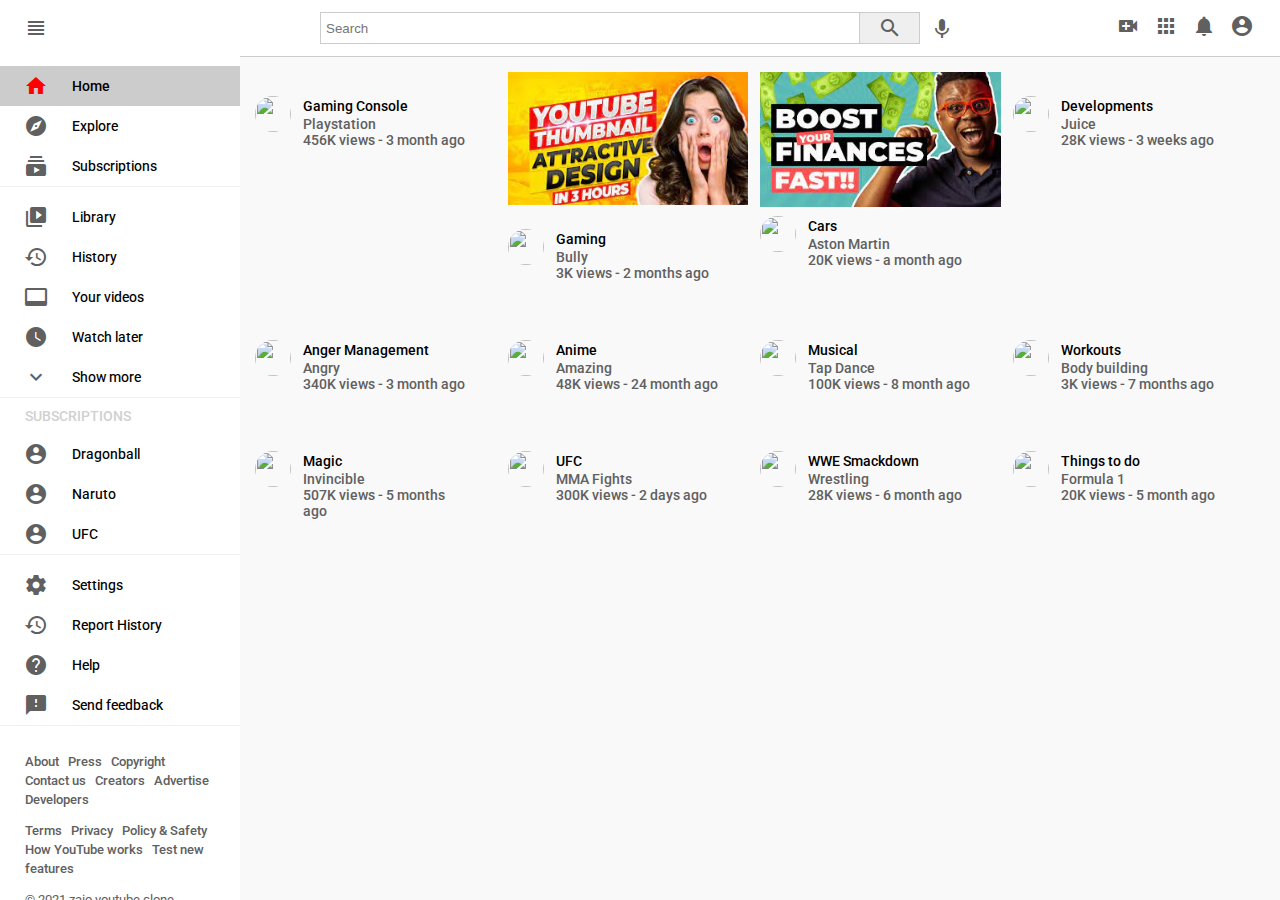
==== Youtube.clone/index.html @ 23f1da9a "Initial commit of all files to the repository" ====
<!DOCTYPE html>
<html lang="en">

<head>
    <meta charset="UTF-8">
    <meta http-equiv="X-UA-Compatible" content="IE=edge">
    <meta name="viewport" content="width=device-width, initial-scale=1.0">
   
   
    <link href="https://fonts.googleapis.com/icon?family=Material+Icons" rel="stylesheet">
    <link rel="stylesheet" href="style.css">
    <title>Youtube</title>
</head>

<body>
    <div class="navbar">
        <div class="logo">
            <i class="material-icons">view_headline</i>
            <img src="https://www.gstatic.com/youtube/img/branding/youtubelogo/svg/youtubelogo.svg"
            alt=""> 
        </div>
        <div class="searchbar">
            <form class="search">
                <input type="text" placeholder="Search">
                    <button><i class="material-icons">search</i></button>
            </form>
                <i class="material-icons">keyboard_voice</i>
        </div>
        <div class="navigation-icons">
            <i class="material-icons">video_call</i>
            <i class="material-icons">apps</i>
            <i class="material-icons">notifications</i>
            <i class="material-icons">account_circle</i>
        </div>
    </div>
    <div class="mainbody">
        <div class="categories">
            <div class="category-section">
                <span class="category active">
                <i class="material-icons">home</i>
                Home
                </span>
                <span class="category">
                    <i class="material-icons">explore</i>
                    Explore
                    </span>
                <span class="category">
                    <i class="material-icons">subscriptions</i>
                    Subscriptions
                    </span>
            </div>
            <div class="category-section">
                <span class="category">
                    <i class="material-icons">video_library</i>
                    Library
                    </span>  
                <span class="category">
                    <i class="material-icons">history</i>
                    History
                    </span>
                <span class="category">
                    <i class="material-icons">video_label</i>
                    Your videos
                    </span>
                <span class="category">
                    <i class="material-icons">watch_later</i>
                    Watch later
                    </span>
                <span class="category">
                    <i class="material-icons">expand_more</i>
                    Show more
                </span>
            </div>
            <div class="category-section">
                <p class="category_heading">SUBSCRIPTIONS</p>
            <span class="category">
                <i class="material-icons">account_circle</i>
                Dragonball
                </span>
            <span class="category">
                <i class="material-icons">account_circle</i>
                Naruto
                </span> 
                <span class="category">
                    <i class="material-icons">account_circle</i>
                    UFC
                    </span> 
                </div>
                <div class="category-section">
                    <span class="category">
                        <i class="material-icons">settings</i>
                        Settings
                    </span>
                    <span class="category">
                        <i class="material-icons">history</i>
                        Report History
                    </span>
                    <span class="category">
                        <i class="material-icons">help</i>
                        Help
                    </span>
                    <span class="category">
                        <i class="material-icons">feedback</i>
                        Send feedback
                </div>
                <div class="categories-footer">
                    <div class="footer-section">
                        <span>About</span>
                        <span>Press</span>
                        <span>Copyright</span>
                        <span>Contact us</span>
                        <span>Creators</span>
                        <span>Advertise</span>
                        <span>Developers</span>
                     </div>
                    <div class="footer-section">
                    <span>Terms</span>
                    <span>Privacy</span>
                    <span>Policy & Safety</span>
                    <span>How YouTube works</span>
                    <span>Test new features</span> 
                    </div>
                    <span class="copyright">
                        © 2021 zaio youtube clone
                    </span>
                </div>
            </div>
            <div class="videos">
                <div class="video-grid">
                    <div class="video">
                        <div class="thumbnail">
                           <img src="https://encrypted-tbn0.gstatic.com/images?q=tbn:ANd9GcQny7QVBPD52-ru3wW8VSS20rUZ2AtqcgIijw&usqp=CAU"
                           alt="">
                        </div>
                            <div class="details">
                                <div class="profile">
                                    <img src="https://yt3.ggpht.com/ytc/AMLnZu9jLxc8AIkW6CTAEUoGYWmK0hDL-hkIBAqdxomYGw=s68-c-k-c0x00ffffff-no-rj" 
                                    alt="">
                                    </div>
                                    <div class="video-details">
                                        <p>Gaming Console</p>
                                        <div class="posted-by">
                                            <span>Playstation</span>
                                            <div class="views-date">
                                                <span>456K views</span>
                                                <span>-</span>
                                                <span>3 month ago</span>
                                            </div>     
                                       </div>
                                    </div>
                                    
                                </div> 
                            </div>

<div class="video">
    <div class="thumbnail">
      <img src="[data-uri]"Z
        alt="">
        </div>
        <div class="details">
          <div class="profile">
            <img src="https://yt3.ggpht.com/ytc/AMLnZu_c8DlVdS7r-lPo6aLTiOF7qiu3d4cINIHskSLPew=s68-c-k-c0x00ffffff-no-rj"
            alt="">
            </div>
                <div class="video-details">
                    <p>Gaming</p>
                    <div class="posted-by">
                        <span>Bully</span>
                        <div class="views-date">
                            <span>3K views</span>
                            <span>-</span>
                            <span>2 months ago</span>
                        </div>     
                   </div>
                </div>

            </div>
        </div>

        <div class="video">
            <div class="thumbnail">
                <img src="[data-uri]""
                       alt="">
                    </div>
                        <div class="details">
                            <div class="profile">
                        <img src="https://yt3.ggpht.com/ytc/AMLnZu9T7sy0F30VOFGDlFhMXKk6kv1Iva0JX3-E5PUi=s68-c-k-c0x00ffffff-no-rj"
                    alt="">            
                    </div>
                    <div class="video-details">
                        <p>Cars</p>
                        <div class="posted-by">
                            <span>Aston Martin</span>
                            <div class="views-date">
                                <span>20K views</span>
                                <span>-</span>
                                <span>a month ago</span>
                            </div>     
                       </div>
                    </div>

             </div>
        </div>
        
        <div class="video">
            <div class="thumbnail">
                <img src="https://encrypted-tbn0.gstatic.com/images?q=tbn:ANd9GcQOePNWT93vwpHCtezIGfxwV3MdNZIoqKa-fg&usqp=CAU"
                       alt="">
                    </div>
                        <div class="details">
                            <div class="profile">
                                <img src="https://yt3.ggpht.com/WbyuGvzsSGYLJEAQH16Rpyj3tdYxGQIvAyGnoiy_3IfnOnWuN_pkj1NT7xtfoL_lcgImkJR2=s68-c-k-c0x00ffffff-no-rj" 
                                alt="">
                            </div>
                            <div class="video-details">
                                <p>Developments</p>
                                <div class="posted-by">
                                    <span>Juice</span>
                                    <div class="views-date">
                                        <span>28K views</span>
                                        <span>-</span>
                                        <span>3 weeks ago</span>
                                        </div>  
                                      </div>  
                                   </div>

                                 </div>
                            </div>                                                                                                      
                <div class="video">
                    <div class="thumbnail">
                       <img src="https://encrypted-tbn0.gstatic.com/images?q=tbn:ANd9GcS4xJgY_y1rvrQI3A7jwzpxp4cpK-JYBiiH-g&usqp=CAU"
                       alt="">
                    </div>
                        <div class="details">
                            <div class="profile">
                                <img src="https://yt3.ggpht.com/Yu1pSPsyGYFOXcu3goWYILuonZli-zuFIOdfbWdRDSNTyLs60xU6_aTRCT5-12V0ysn08eCToZc=s68-c-k-c0x00ffffff-no-rj"" 
                                alt="">
                                </div>
                                <div class="video-details">
                                    <p>Anger Management</p>
                                    <div class="posted-by">
                                        <span>Angry</span>
                                        <div class="views-date">
                                            <span>340K views</span>
                                            <span>-</span>
                                            <span>3 month ago</span>
                                        </div> 
                                    </div>
                                </div>
                        </div>
                    </div>
                    <div class="video">
                        <div class="thumbnail">
                           <img src="https://encrypted-tbn0.gstatic.com/images?q=tbn:ANd9GcTgfMrJjSt-Ql0n72i3q0xnQ307q7sT2nQNdw&usqp=CAU"
                           alt="">
                        </div>
                            <div class="details">
                                <div class="profile">
                                    <img src="https://yt3.ggpht.com/gn8Q53AG2HaS1cv7qFiNyPfM9foiKqV3n_UstRRxFoIVIKSyEx5bA1uxpFxEFHjAE7NGwytF=s68-c-k-c0x00ffffff-no-rj" 
                                    alt="">
                                    </div>
                                    <div class="video-details">
                                        <p>Anime</p>
                                        <div class="posted-by">
                                            <span>Amazing</span>
                                            <div class="views-date">
                                                <span>48K views</span>
                                                <span>-</span>
                                                <span>24 month ago</span>
                                            </div>
                                        </div>
                                    </div>

                            </div>
                        </div>
                            <div class="video">
                                <div class="thumbnail">
                                   <img src="https://encrypted-tbn0.gstatic.com/images?q=tbn:ANd9GcT4kKIRuozrs4gbtwkXEgIgAl0PN3yQPeToHA&usqp=CAU"
                                   alt="">
                                </div>
                                    <div class="details">
                                        <div class="profile">
                                            <img src="https://yt3.ggpht.com/ytc/AMLnZu8RxfZrkWJfczCKo9OulHa9pZacAtdp0N7sQfZB=s68-c-k-c0x00ffffff-no-rj" 
                                            alt="">
                                            </div>
                                            <div class="video-details">
                                                <p>Musical</p>
                                                <div class="posted-by">
                                                    <span>Tap Dance</span>
                                                    <div class="views-date">
                                                        <span>100K views</span>
                                                        <span>-</span>
                                                        <span>8 month ago</span>
                                                    </div>
                                                </div>
                                            </div>

                                    </div>
                            </div>
                            <div class="video">
                                <div class="thumbnail">
                                   <img src="https://encrypted-tbn0.gstatic.com/images?q=tbn:ANd9GcSKrWABGjypTQHzc2uU_3kOega3kjN_M8kOlw&usqp=CAU"
                                   alt="">
                                </div>
                                    <div class="details">
                                        <div class="profile">
                                            <img src="https://yt3.ggpht.com/ytc/AMLnZu909ZHYVxyYZCWYRl7Cb6hMFZhUugATslqNKFt5=s68-c-k-c0x00ffffff-no-rj"
                                            alt="">
                                            </div>
                                            <div class="video-details">
                                                <p>Workouts</p>
                                                <div class="posted-by">
                                                    <span>Body building</span>
                                                    <div class="views-date">
                                                        <span>3K views</span>
                                                        <span>-</span>
                                                        <span>7 months ago</span>
                                                    </div>
                                                </div>
                                            </div>

                                    </div>
                            </div>
                            <div class="video">
                                <div class="thumbnail">
                                   <img src="https://encrypted-tbn0.gstatic.com/images?q=tbn:ANd9GcQ0XTbVrZMLGmD10TYwaBww-5p5p_gfINeO3Q&usqp=CAU"
                                   alt="">
                                </div>
                                    <div class="details">
                                        <div class="profile">
                                            <img src="https://yt3.ggpht.com/ytc/AMLnZu-_U37JFXcaPeKzclbfPvU3ERp21QadXdnaRa9OXg=s68-c-k-c0x00ffffff-no-rj"
                                            alt="">
                                            </div>
                                            <div class="video-details">
                                                <p>Magic</p>
                                                <div class="posted-by">
                                                    <span>Invincible</span>
                                                    <div class="views-date">
                                                        <span>507K views</span>
                                                        <span>-</span>
                                                        <span>5 months ago</span>
                                                    </div>
                                                </div>
                                            </div>

                                    </div>
                            </div>
                            <div class="video">
                                <div class="thumbnail">
                                   <img src="https://encrypted-tbn0.gstatic.com/images?q=tbn:ANd9GcQrSuuN3YJMMh3neOJM0UcAZp68QfWTGuZSKA&usqp=CAU"
                                   alt="">
                                </div>
                                    <div class="details">
                                        <div class="profile">
                                            <img src="https://yt3.ggpht.com/tq8r8MrxX10nTqtzfju45ALuCZAYXhSVSJh8zNJFiNIVTSBf1K5OzE8PGxhBNwem_8mDmf-t9g=s88-c-k-c0x00ffffff-no-rj"
                                            alt="">
                                            </div>
                                            <div class="video-details">
                                                <p>UFC</p>
                                                <div class="posted-by">
                                                    <span>MMA Fights</span>
                                                    <div class="views-date">
                                                        <span>300K views</span>
                                                        <span>-</span>
                                                        <span>2 days ago</span>
                                                    </div>
                                                </div>
                                            </div>

                                    </div>
                            </div>
                            <div class="video">
                                <div class="thumbnail">
                                   <img src="https://encrypted-tbn0.gstatic.com/images?q=tbn:ANd9GcRql0OZ5dx-IAu72NqjN6GIJrJAtRNlsaRA1A&usqp=CAU"
                                   alt="">
                                </div>
                                    <div class="details">
                                        <div class="profile">
                                            <img src="https://yt3.ggpht.com/ytc/AMLnZu_CYChUCOwm0n-gYcx9WrCPyRNkkQ3f40X7SmzN=s88-c-k-c0x00ffffff-no-rj"
                                            alt="">
                                            </div>
                                            <div class="video-details">
                                                <p>WWE Smackdown</p>
                                                <div class="posted-by">
                                                    <span>Wrestling</span>
                                                    <div class="views-date">
                                                        <span>28K views</span>
                                                        <span>-</span>
                                                        <span>6 month ago</span>
                                                    </div>
                                                </div>
                                            </div>

                                    </div>
                            </div>
                            <div class="video">
                                <div class="thumbnail">
                                   <img src="https://encrypted-tbn0.gstatic.com/images?q=tbn:ANd9GcS22Git1VOn2nOSL-BrBPi8a4CmYQK7VFxaWg&usqp=CAU"
                                   alt="">
                                </div>
                                    <div class="details">
                                        <div class="profile">
                                            <img src="https://yt3.ggpht.com/KLAwJDpxFN711qhBa1yoFmSFWuqpP8g-9zs6WRszsYVNK9BOPVjdx5B4ZFwgIv81yQS_HRMi2A=s68-c-k-c0x00ffffff-no-rj"
                                            alt="">
                                            </div>
                                            <div class="video-details">
                                                <p>Things to do</p>
                                                <div class="posted-by">
                                                    <span>Formula 1</span>
                                                    <div class="views-date">
                                                        <span>20K views</span>
                                                        <span>-</span>
                                                        <span>5 month ago</span>
                                                    </div>
                                                                                                                            
                                                                                                                                                                
            
</body>

</html>
---- Youtube.clone/style.css ----
@import url('https://fonts.googleapis.com/css2?family=Roboto:ital,wght@0,100;0,300;0,400;0,500;0,700;0,900;1,100;1,300;1,400;1,500;1,700;1,900&display=swap');

* {
    margin: 0;
    padding: 0;
    box-sizing: border-box;
}

body{
    font-family: 'Roboto', sans-serif;
}
.navbar {
    display: flex;
    justify-content:space-between;
    align-items: center;
    height: 56px;
    padding: 0 16px;
    position:sticky;
    top: 0;
    background: white;
}

.navbar .logo {
    display:flex;
    align-items: center;
    margin-left: 8px;
}

.logo img{
    width: 100px;
    margin-left: 10px;
}
.navbar .searchbar {
    display: flex;
    align-items: center;
    height: 32px;
}

.search {
    display: flex;
    border: 1px solid #cccccc;
    width: 600px;
    height: 100%;
    margin-right: 10px;
   
}
.search input {
    border:none;
    width: 90%;
    padding-left: 5px;

}
.search button{
    border: none;
    border-left: 1px solid #cccccc;
    width: 10%;
    display: flex;
    align-items:center;
    justify-content: center;
}
.search button i {
    margin: 0;
    padding: 2px;
}
.material-icons{
    color: #606060;;
    margin-right: 10px;
}
.mainbody {
    height: calc(100vh - 56px);
    display: flex;
    overflow: hidden;

}
.categories{
    width: 240px;
    height:100%;
    background: white;
    overflow-y: scroll;
}
.category-section {
    border-bottom: 1px solid #f0f0f0;
    margin-top: 10px;
}
category-section .category:last-child {
 margin-bottom: 10px;
}
.category_heading{
    margin: 10px 0px 10px 25px;
    color: #d0d0d0;
    font-size: 14px;
    font-weight: 500;
}
.category{
    width: 100%;
    display: flex;
    align-items: center;
    height: 40px;
    padding: 0 24px;
    font-size: 14px;
    font-weight: 450;
    cursor: pointer;  
}
.category:hover{
    background: #f9f9f9;
}
.active {
    background: #cccccc;
    font-weight: 500;

}
.active:hover{
    background: #cccccc;
}
.active i{
    color:red;
}
.category i {
    margin-right: 24px;
}
.categories-footer{
    padding: 25px;
}
.footer-section {
    margin-bottom: 12px;
}
.footer-section span{
    font-size: 13px;
    font-weight: 500;
    margin-right:5px;
    color: #606060;
    cursor: pointer;
}
.copyright{
    color: #606060;
    font-size:13px;
    font-weight: 400;
    margin-bottom: 20px;
}
.videos{
width: calc(100vw - 240px);
height: 100%;
background: #f9f9f9;
border-top: 1px solid #cccccc;
overflow-y: scroll; 
}
.video-grid{
    display: flex;
    flex-wrap: wrap;
    padding: 15px;
}
.video {
    width: calc(25% - 12px);
    margin-right: 12px;
    cursor:pointer;
    margin-bottom: 35px;
}
.video .thumbnail img {
    width: 100%;
}
.video .details {
    display: flex;
     margin-top: 5px;
     width: 90%;
}
.video .profile{
    margin-right: 12px;
}
.video .profile img{
    border-radius: 50%;
    width: 36px;
    height: 36px;
}
.video .video-details p{
    font-size: 14px;
    font-weight: 500;
    line-height: 20px;
}
.video .posted-by{
    font-size: 14px;
    font-weight:500;
    color:#606060;
}
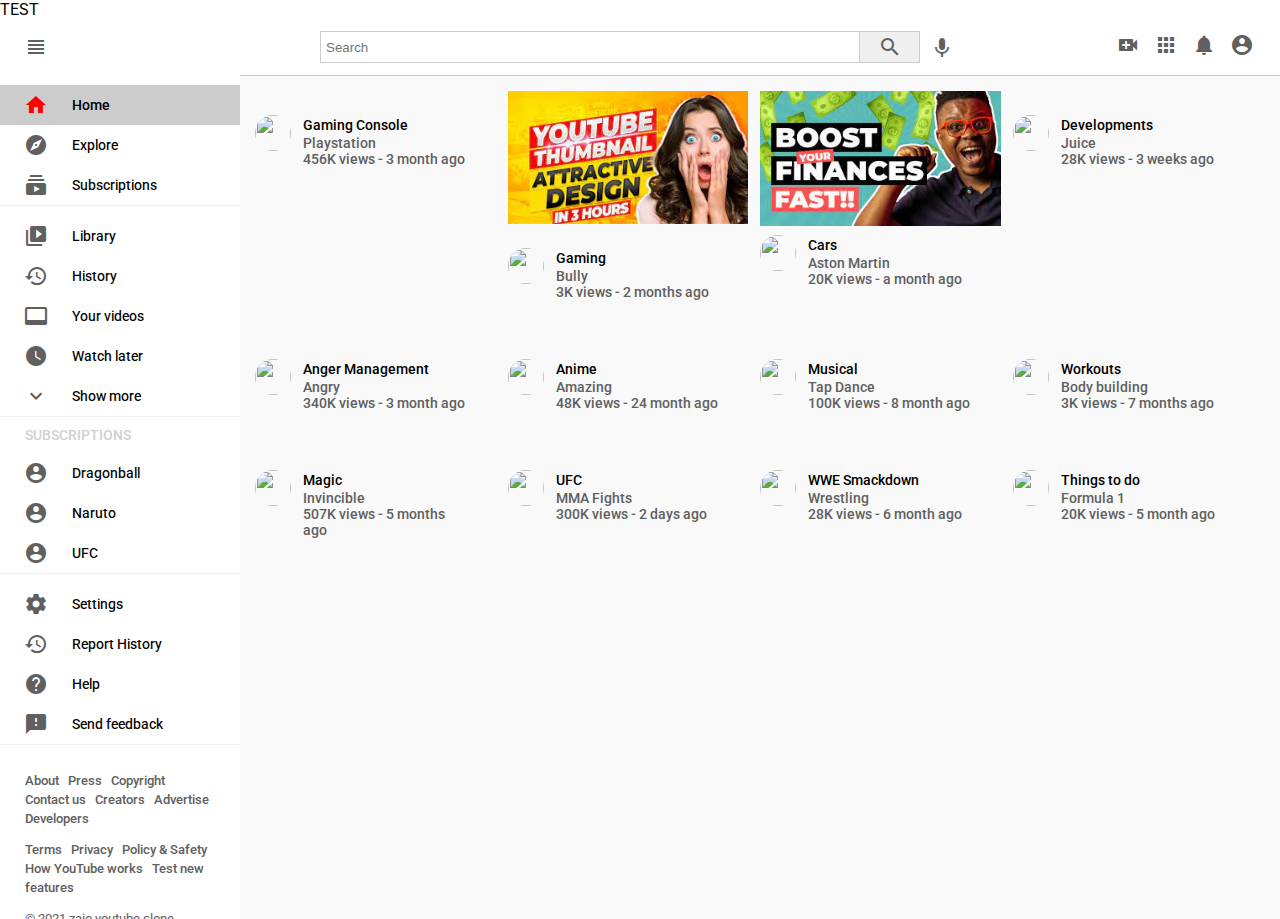
==== commit 5586f1f4: "added test in index" ====
--- a/Youtube.clone/index.html
+++ b/Youtube.clone/index.html
@@ -13,6 +13,7 @@
 </head>
 
 <body>
+    <p>TEST</p>
     <div class="navbar">
         <div class="logo">
             <i class="material-icons">view_headline</i>
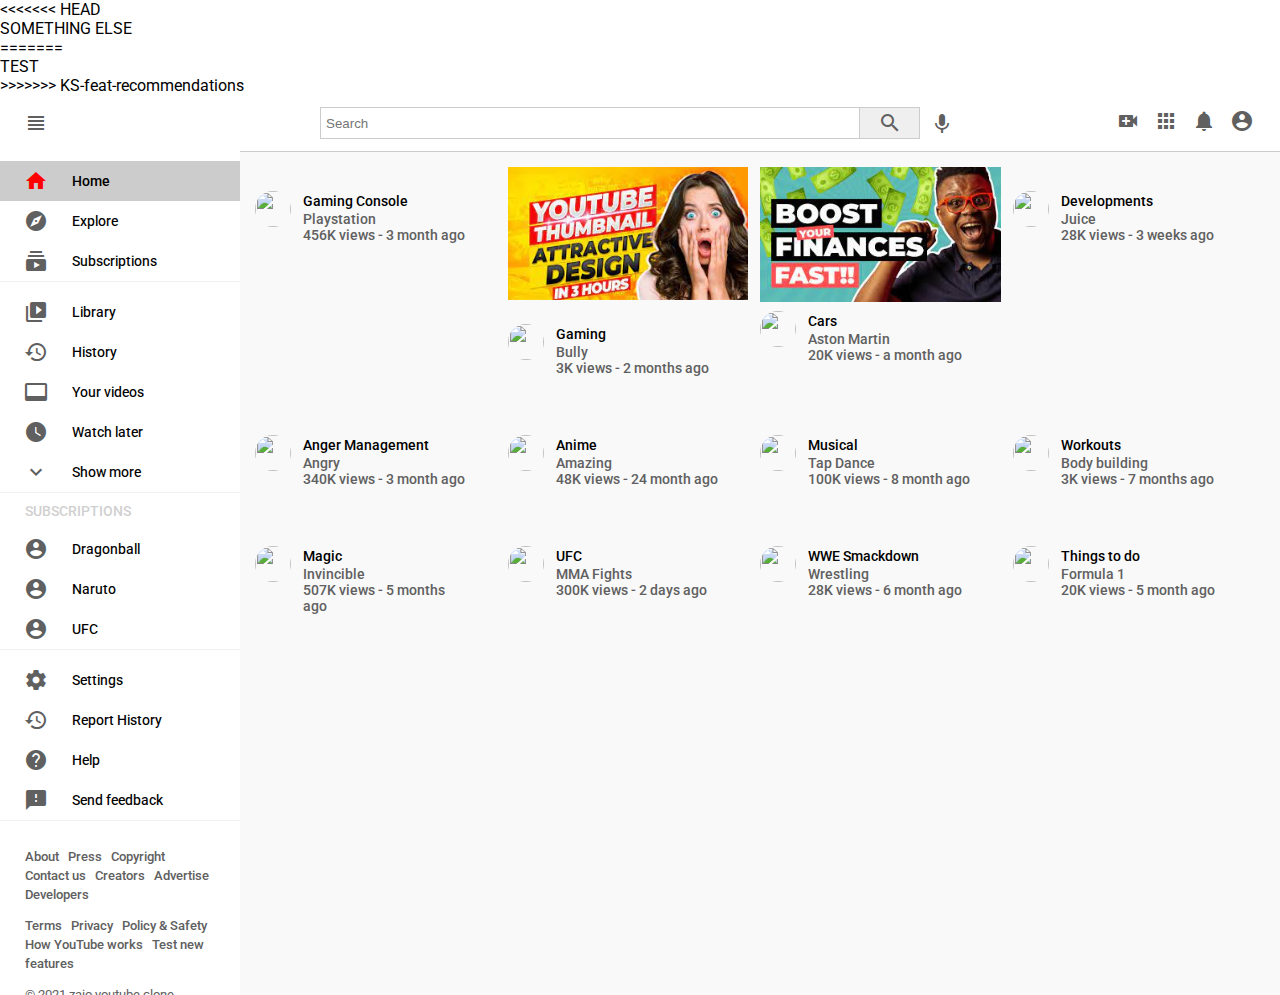
==== commit 9f41037f: "Merge branch 'KS-feat-recommendations'" ====
--- a/Youtube.clone/index.html
+++ b/Youtube.clone/index.html
@@ -13,7 +13,11 @@
 </head>
 
 <body>
+<<<<<<< HEAD
+    <p>SOMETHING ELSE</p>
+=======
     <p>TEST</p>
+>>>>>>> KS-feat-recommendations
     <div class="navbar">
         <div class="logo">
             <i class="material-icons">view_headline</i>
